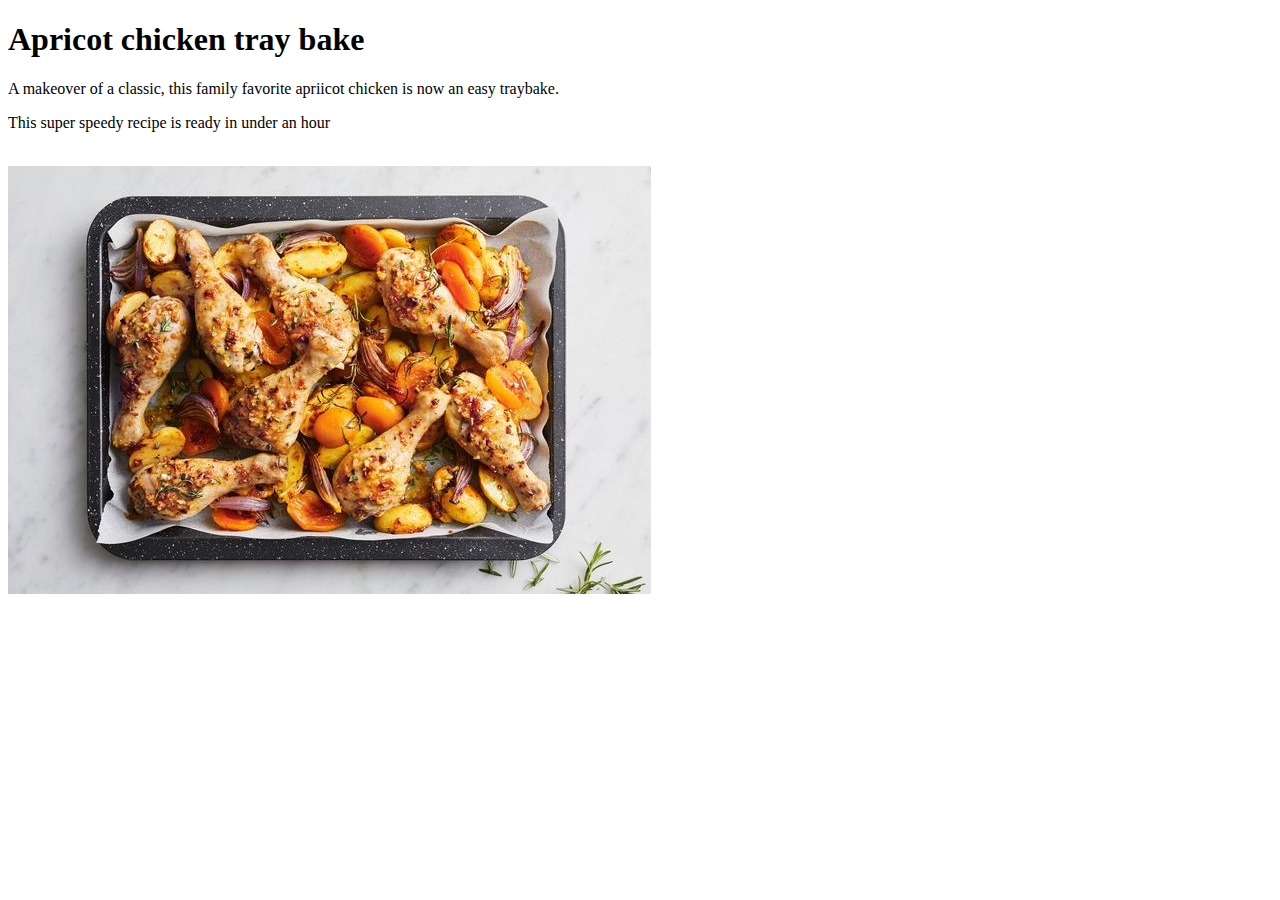
==== recipes/apricot_chicken_tray_bake/apricot_chicken_tray_bake.html @ bab35ba7 "add three more recipe directories add three more recipes and their images and link their pages and i" ====
<!DOCTYPE html>
<html lang="en">
<head>
    <meta charset="UTF-8">
    <meta name="viewport" content="width=device-width, initial-scale=1.0">
    <title>Apricot chicken tray bake</title>
</head>
<body>
    <h1>Apricot chicken tray bake</h1>
    <p>A makeover of a classic, this family favorite apriicot chicken is now an easy traybake. </p>
    <p>This super speedy recipe is ready in under an hour</p>
    <br>
    <img src="./images/apricot-chicken-tray-bake.jpg" alt="a tray containing delicious apricon chicken bake">
    
</body>
</html>
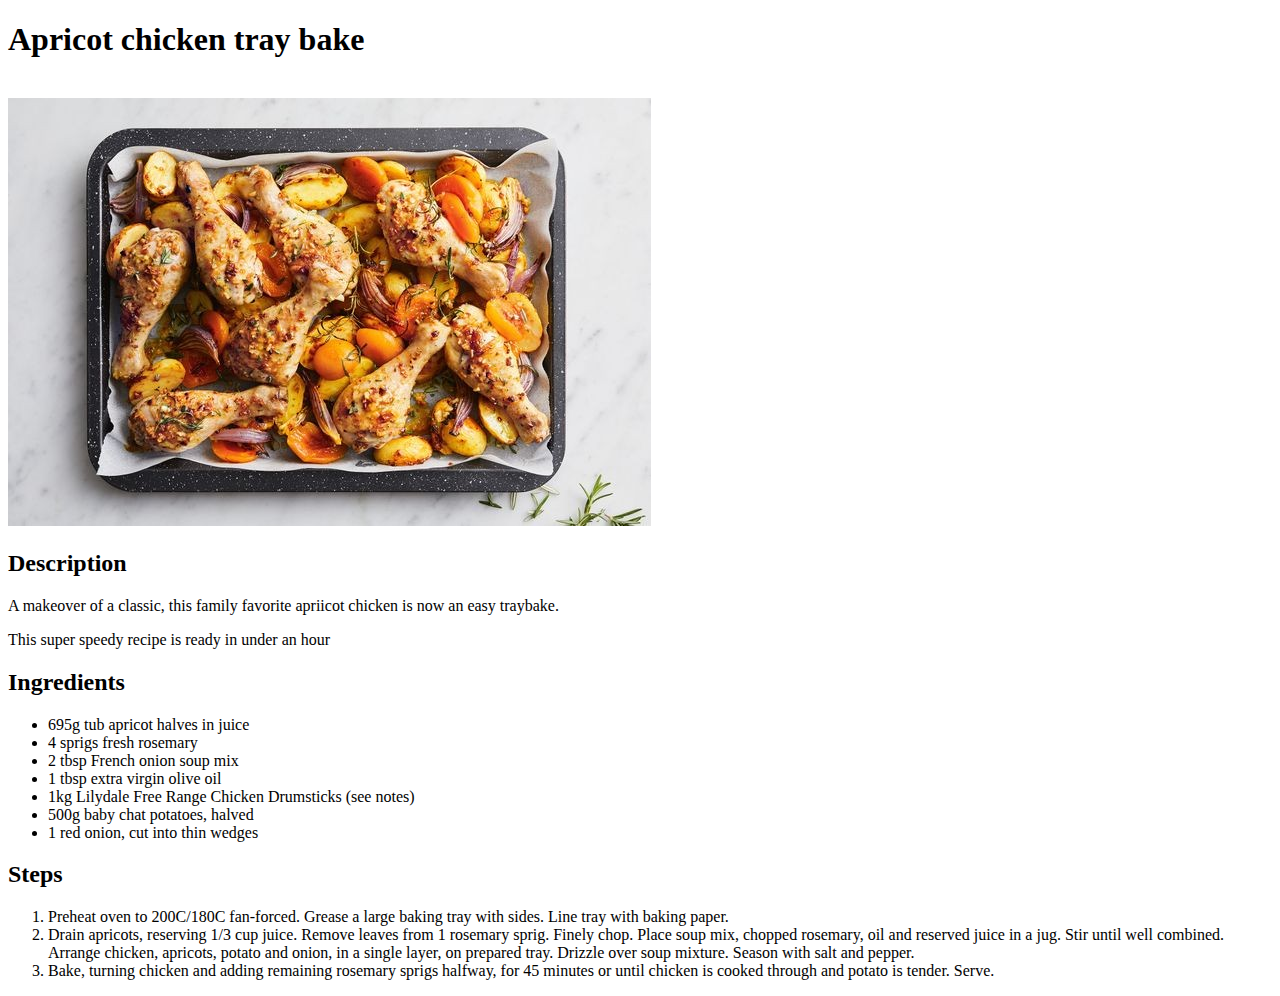
==== commit 6f29b42e: "add one more recipe and content to recipe pages add the last dish then add ingredients and steps to " ====
--- a/recipes/apricot_chicken_tray_bake/apricot_chicken_tray_bake.html
+++ b/recipes/apricot_chicken_tray_bake/apricot_chicken_tray_bake.html
@@ -7,10 +7,35 @@
 </head>
 <body>
     <h1>Apricot chicken tray bake</h1>
+    <br>
+    <img src="./images/apricot-chicken-tray-bake.jpg" alt="a tray containing delicious apricon chicken bake">
+    <h2>Description</h2>
     <p>A makeover of a classic, this family favorite apriicot chicken is now an easy traybake. </p>
     <p>This super speedy recipe is ready in under an hour</p>
-    <br>
-    <img src="./images/apricot-chicken-tray-bake.jpg" alt="a tray containing delicious apricon chicken bake">
+
+    <h2>Ingredients</h2>
+    <ul>
+        <li>695g tub apricot halves in juice</li>
+        <li>4 sprigs fresh rosemary</li>
+        <li>2 tbsp French onion soup mix </li>
+        <li>1 tbsp extra virgin olive oil</li>
+        <li>1kg Lilydale Free Range Chicken Drumsticks (see notes)</li>
+        <li>500g baby chat potatoes, halved</li>
+        <li>1 red onion, cut into thin wedges </li>
+        
+    </ul>
+
+    <h2>Steps</h2>
+    <ol>
+        <li>Preheat oven to 200C/180C fan-forced. Grease a large baking tray with sides. Line tray with baking paper. </li>
+        <li>Drain apricots, reserving 1/3 cup juice. Remove leaves from 1 rosemary sprig. 
+            Finely chop. Place soup mix, chopped rosemary, oil and reserved juice in a jug. 
+            Stir until well combined. Arrange chicken, apricots, potato and onion, in a single layer, 
+            on prepared tray. Drizzle over soup mixture. Season with salt and pepper.</li>
+        <li>Bake, turning chicken and adding remaining rosemary sprigs halfway, for 45 minutes 
+            or until chicken is cooked through and potato is tender. Serve. </li>
+    </ol>
+
     
 </body>
 </html>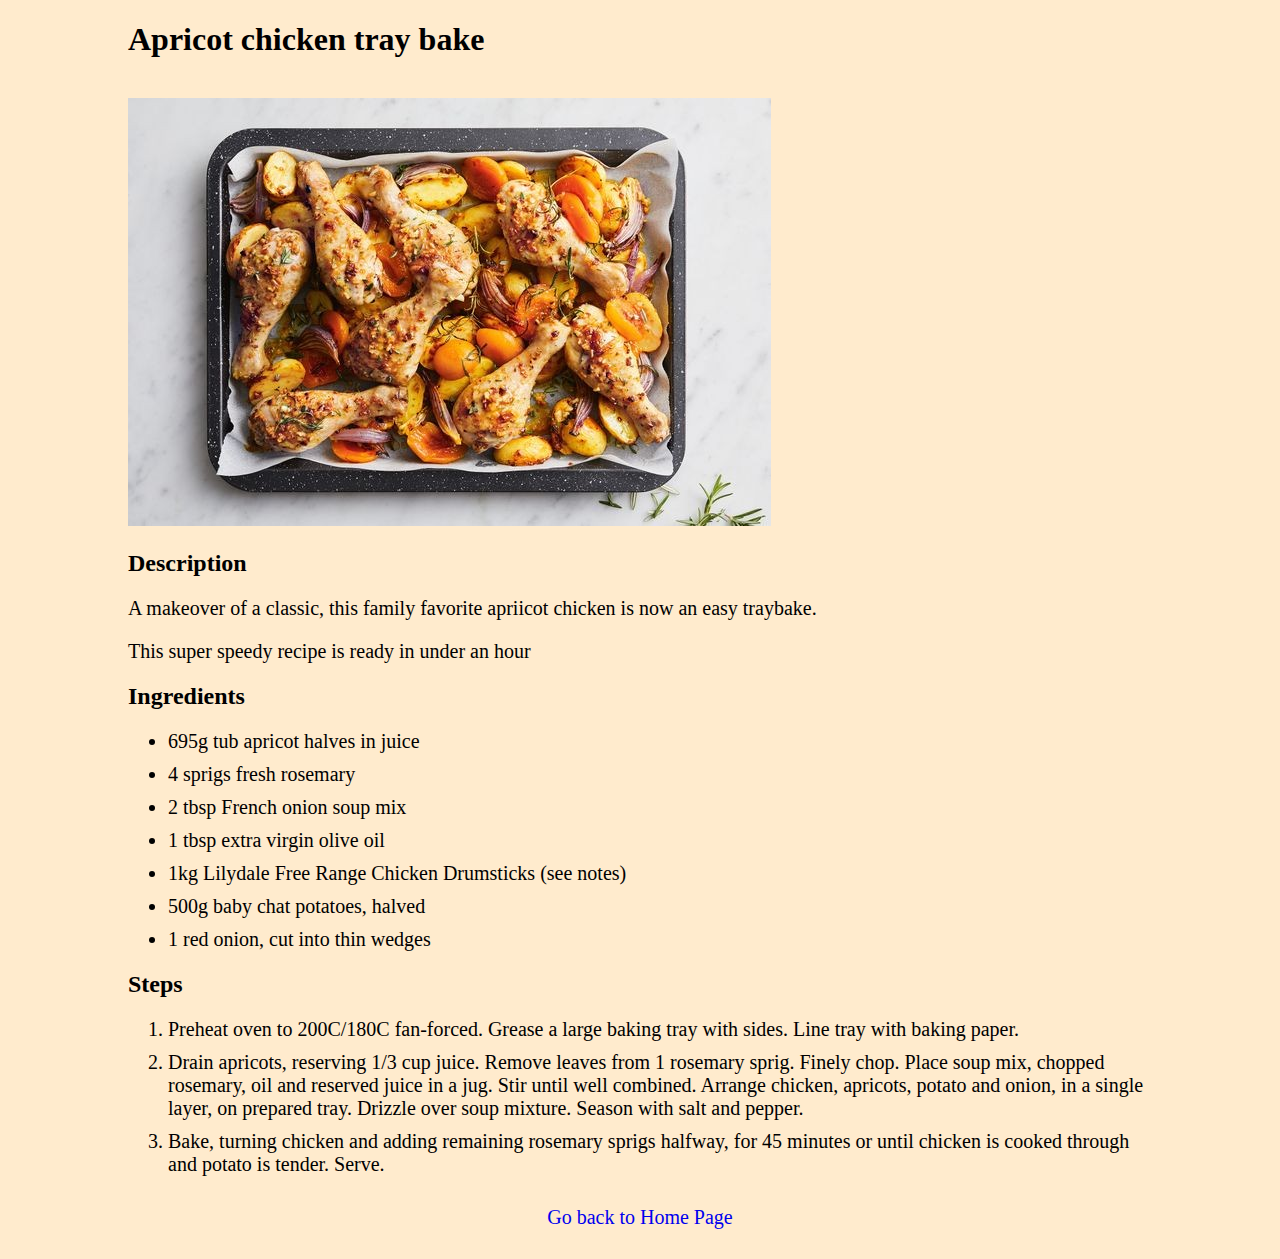
==== commit 2900b8da: "add style to the recipe website" ====
--- a/recipes/apricot_chicken_tray_bake/apricot_chicken_tray_bake.html
+++ b/recipes/apricot_chicken_tray_bake/apricot_chicken_tray_bake.html
@@ -4,6 +4,7 @@
     <meta charset="UTF-8">
     <meta name="viewport" content="width=device-width, initial-scale=1.0">
     <title>Apricot chicken tray bake</title>
+    <link rel="stylesheet" href="../../styles.css">
 </head>
 <body>
     <h1>Apricot chicken tray bake</h1>
@@ -36,6 +37,9 @@
             or until chicken is cooked through and potato is tender. Serve. </li>
     </ol>
 
+    <footer>
+        <p class="footer"><a href="../../index.html">Go back to Home Page</a></p>
+    </footer>
     
 </body>
 </html>--- a/styles.css
+++ b/styles.css
@@ -0,0 +1,32 @@
+body {
+    width: 80%;
+    margin: 0 auto;
+    background-color: blanchedalmond;
+    display: block;
+
+    
+
+}
+
+a {
+    text-decoration: none;
+}
+
+li {
+    margin: 10px 0;
+    font-size: 20px;
+}
+
+li.recipe-list {
+    list-style: none;
+
+}
+
+p {
+    font-size: 20px;
+}
+
+.footer {
+    text-align: center;
+    margin: 30px;
+}